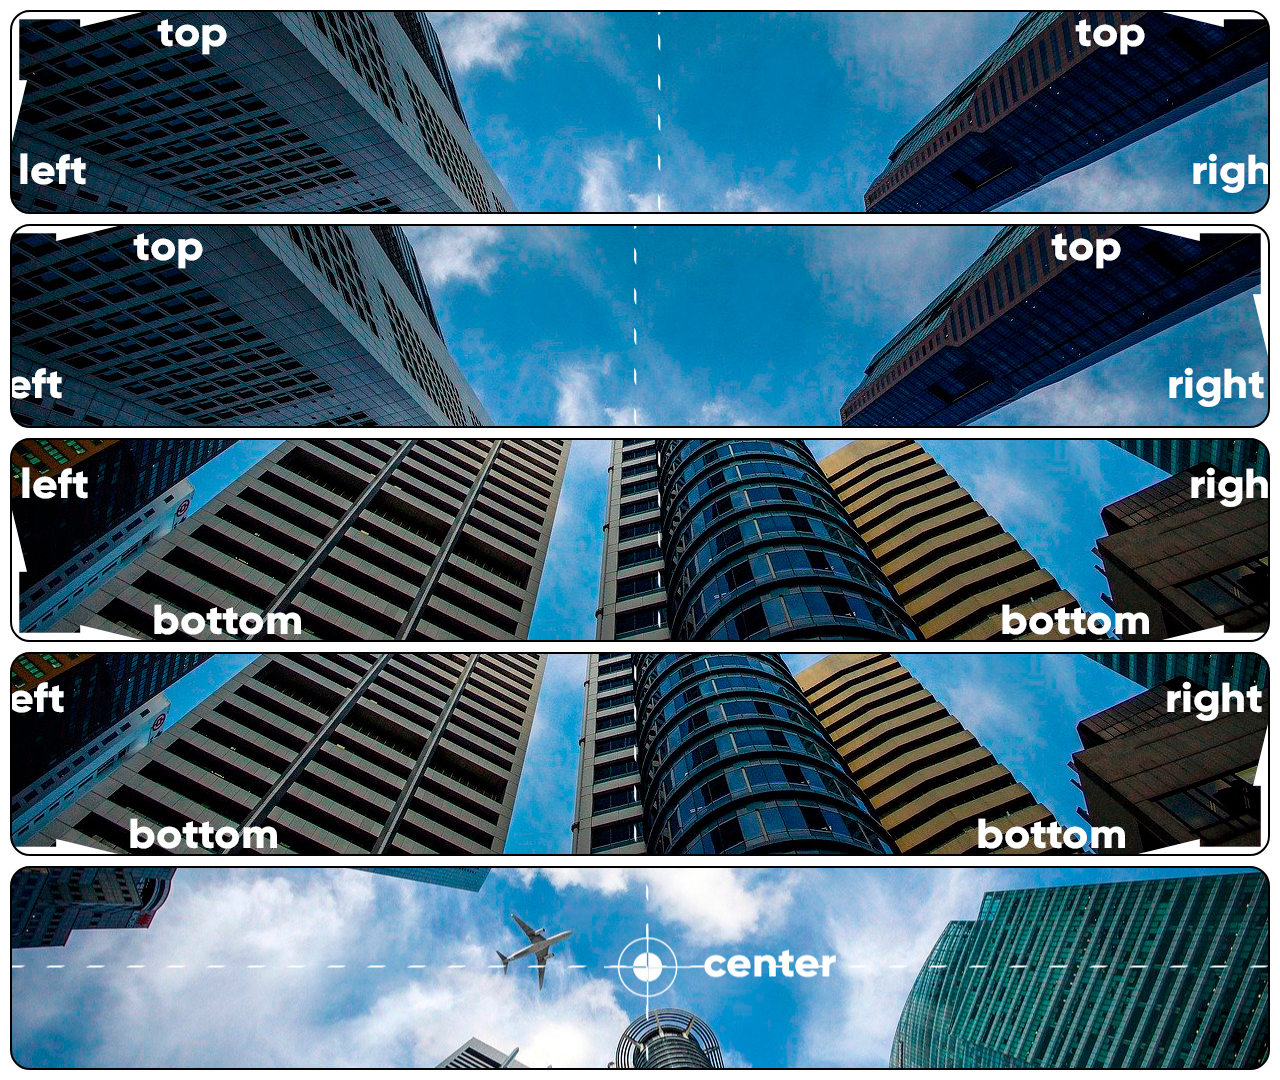
==== background-position - 2/index.html @ 7b4d75c8 "." ====
<!DOCTYPE html>
<html lang="pt-br">

<head>
    <meta charset="UTF-8">
    <meta http-equiv="X-UA-Compatible" content="IE=edge">
    <meta name="viewport" content="width=device-width, initial-scale=1.0">

    <link rel="stylesheet" href="../background-position/assets/css/style.css">

    <title>Background-Position</title>

    <div class="bloco" id=q1></div>
    <div class="bloco" id=q2></div>
    <div class="bloco" id=q3></div>
    <div class="bloco" id=q4></div>
    <div class="bloco" id=q5></div>
</head>

<body>

</body>

</html>
---- background-position/assets/css/style.css ----
@charset "UTF-8";

*{
    margin: 0px;
    padding: 0px;
}

/* background-position - define a posição da imagem 
    background-position : 1-coluna 2-linha
    ex : background-position : right left
  
   */

   .bloco {
    background-image: url(../img/wallpaper003.jpg);
    border-radius: 20px;
    border: 2px solid black;
    height: 200px;
    margin: 10px;
    color:rgb(39, 3, 2);
    text-align: center;
    font-size: 1.5em;
    font-weight: bold;
    
   }

   .bloco > p {
    background-color: orange;
    border-top-left-radius: 20px;
    border-top-right-radius: 20px;
   }


   /* BACKGROUND-REPEAT */
   #q1 {
    background-repeat: no-repeat;
}

   #q2 {
    background-repeat: no-repeat;
 }

   #q3 {
    background-repeat: no-repeat;
   }

   #q4 {
    background-repeat: no-repeat;
   }

   #q5 {
    background-repeat: no-repeat;
   }

   /* BACKGROUD-POSITIONS */
   #q1 {
    background-position: left top;
   }

   #q2 {
    background-position: right top;
   }

   #q3 {
    background-position: left bottom;
   }

   #q4 {
    background-position: right bottom;
   }

   #q5 {
    background-position: center center;
   }
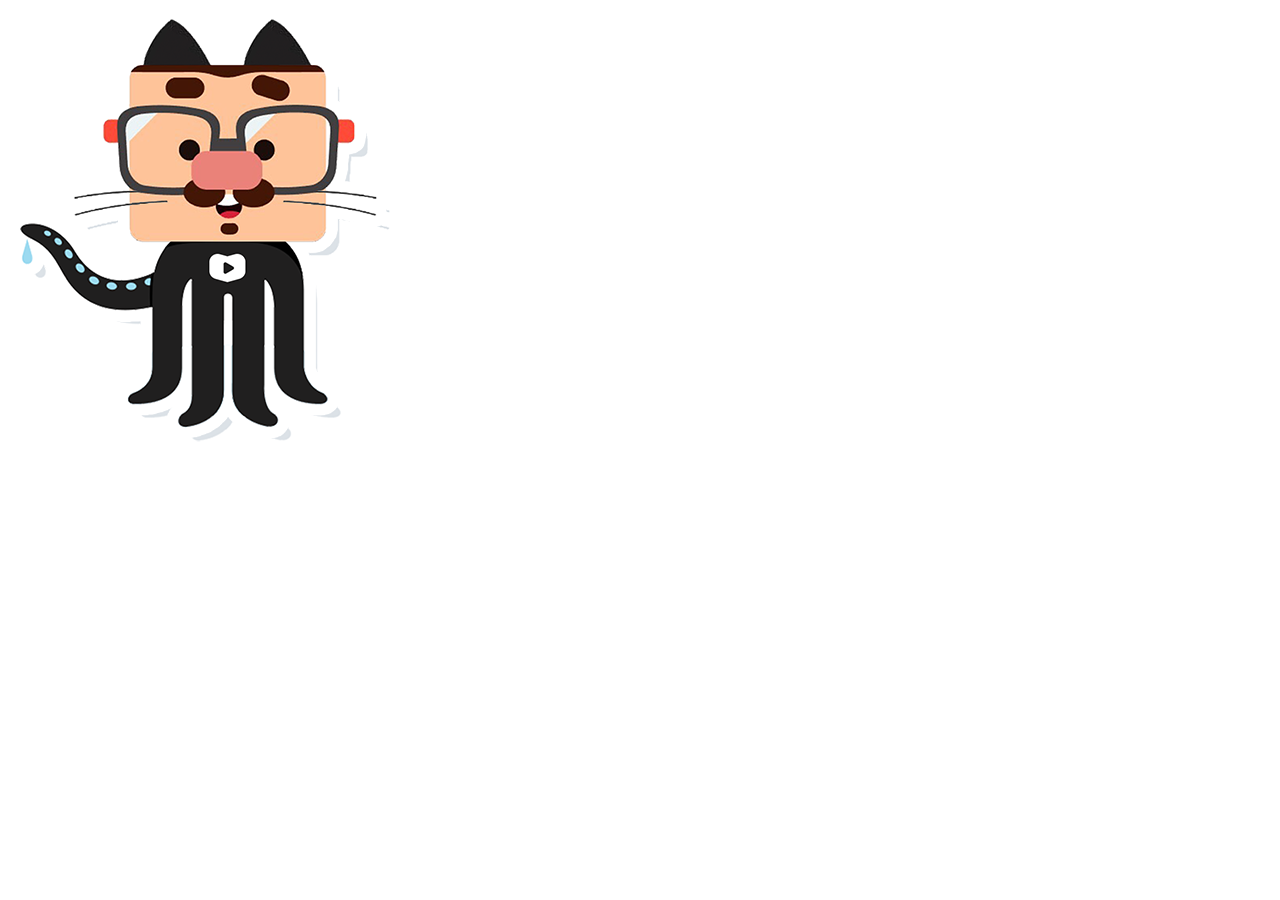
==== commit b17b4998: "." ====
--- a/background-position - 2/index.html
+++ b/background-position - 2/index.html
@@ -6,15 +6,14 @@
     <meta http-equiv="X-UA-Compatible" content="IE=edge">
     <meta name="viewport" content="width=device-width, initial-scale=1.0">
 
-    <link rel="stylesheet" href="../background-position/assets/css/style.css">
+    <link rel="stylesheet" href="../background-position - 2/assets/css/style.css">
 
-    <title>Background-Position</title>
+    
 
-    <div class="bloco" id=q1></div>
-    <div class="bloco" id=q2></div>
-    <div class="bloco" id=q3></div>
-    <div class="bloco" id=q4></div>
-    <div class="bloco" id=q5></div>
+    <title>Background-Position-2</title>
+
+    <div class="mascote"></div>
+    
 </head>
 
 <body>
--- a/background-position - 2/assets/css/style.css
+++ b/background-position - 2/assets/css/style.css
@@ -0,0 +1,19 @@
+
+@charset "UTF-8";
+
+*{
+    margin: 0px;
+    padding: 0px;
+}
+
+/* background-position - define a posição da imagem 
+    background-position : 1-coluna 2-linha
+    ex : background-position : right left
+  
+   */
+
+   body {
+    background-image: url(../img/mascote.png);
+    background-repeat: no-repeat;
+    width: 10px 10px;
+   }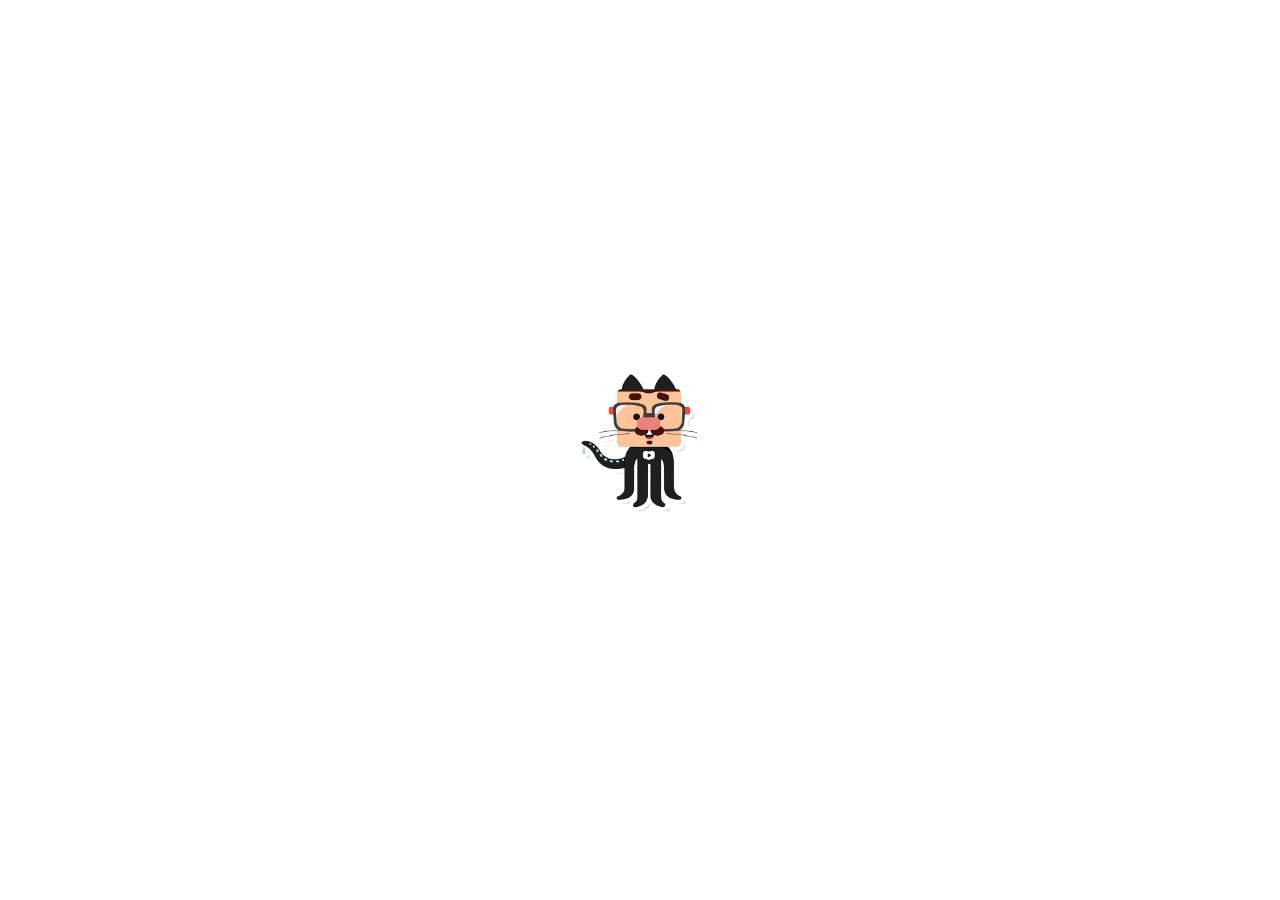
==== commit 7abb8f9f: "." ====
--- a/background-position - 2/index.html
+++ b/background-position - 2/index.html
@@ -6,13 +6,14 @@
     <meta http-equiv="X-UA-Compatible" content="IE=edge">
     <meta name="viewport" content="width=device-width, initial-scale=1.0">
 
-    <link rel="stylesheet" href="../background-position - 2/assets/css/style.css">
+   <link rel="stylesheet" href="../background-size/assets/css/style.css">
+    
 
     
 
-    <title>Background-Position-2</title>
+    <title>Background-Size</title>
 
-    <div class="mascote"></div>
+    
     
 </head>
 
--- a/background-size/assets/css/style.css
+++ b/background-size/assets/css/style.css
@@ -0,0 +1,35 @@
+@charset "UTF-8";
+* {
+    margin: 0px;
+    padding: 0px;
+}
+
+
+/* background-position - define a posição da imagem de fundo : 
+
+    background-position : 1-coluna 2-linha
+    
+    TOP 
+    - background-position: top left
+    - background-position: top center
+    - background-position: top right
+
+    CENTER
+    - background-position: center left 
+    - background-position: center right
+    - background-position: center center
+
+    BOTTOM
+    - background-position: left bottom 
+    - background-position: right bottom
+    - background-position: center bottom
+
+   */
+
+body {
+    background-image: url(../img/mascote.png);
+    background-size: 130px;
+    background-repeat: no-repeat;
+    background-position: center center;
+    height: 98vh;
+}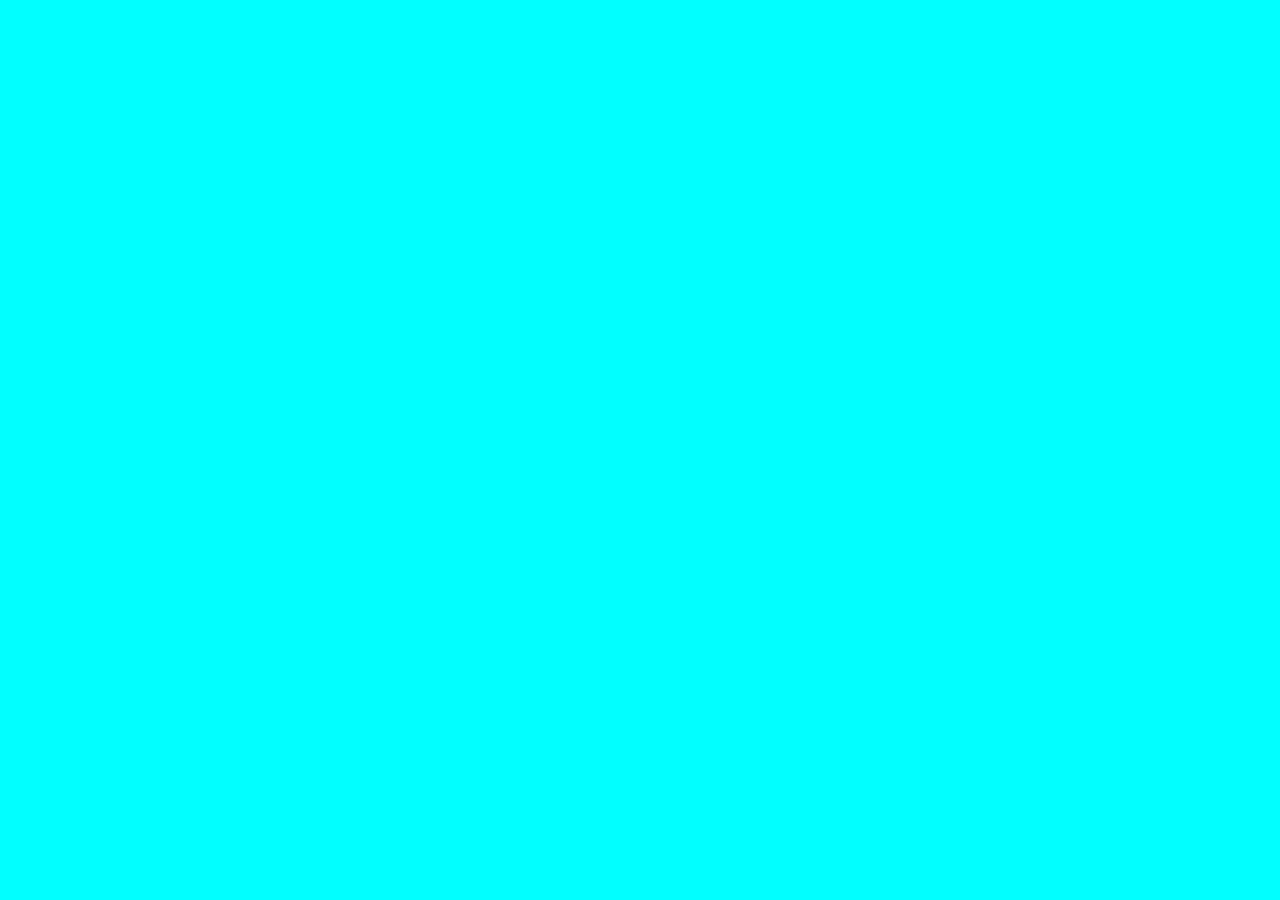
==== commit ff1baccb: "." ====
--- a/background-position - 2/index.html
+++ b/background-position - 2/index.html
@@ -11,7 +11,7 @@
 
     
 
-    <title>Background-Size</title>
+    <title>Background-Position</title>
 
     
     
--- a/background-size/assets/css/style.css
+++ b/background-size/assets/css/style.css
@@ -27,9 +27,5 @@
    */
 
 body {
-    background-image: url(../img/mascote.png);
-    background-size: 130px;
-    background-repeat: no-repeat;
-    background-position: center center;
-    height: 98vh;
+    background-color: aqua;
 }